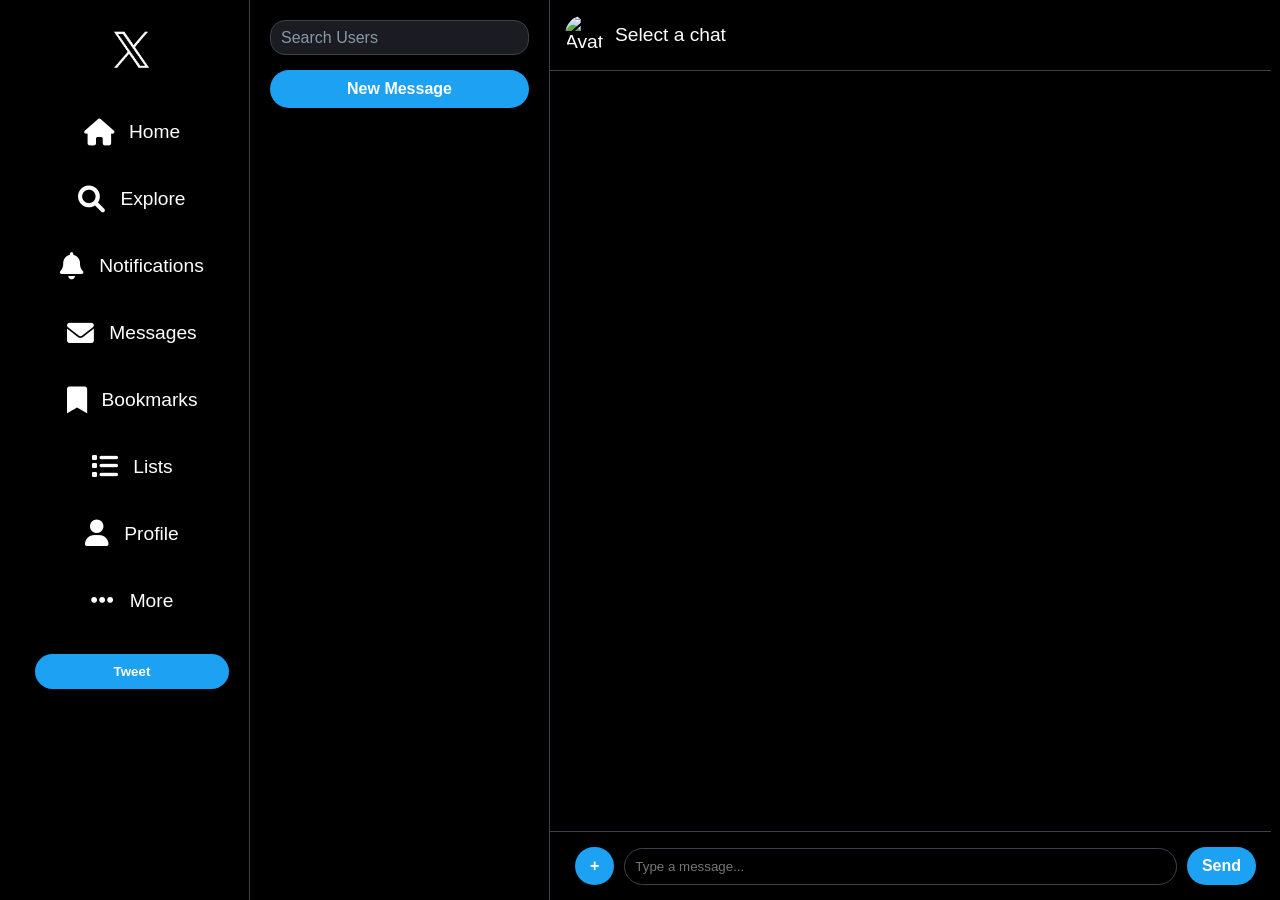
==== message.html @ 8210a0bb "Add files via upload" ====
<!DOCTYPE html>
<html lang="en">
<head>
    <meta charset="UTF-8">
    <meta name="viewport" content="width=device-width, initial-scale=1.0">
    <title>Messages</title>
    <link rel="stylesheet" href="https://cdnjs.cloudflare.com/ajax/libs/font-awesome/6.0.0-beta3/css/all.min.css">
    <link rel="icon" type="image/x-icon" href="x.png">
    <link rel="stylesheet" href="styles.css">
    <style>
        /* Message Styles Only */
        .messages-container {
            display: flex;
            width: calc(100% - 250px);
            margin-left: 250px;
            height: 100vh;
            background-color: #000;
        }

        .chat-content {
            width: 70%;
            display: flex;
            flex-direction: column;
            color: #ffffff;
            height: 100vh;
            background-color: #000;
        }

        .chat-header {
    display: flex;
    align-items: center;
    justify-content: space-between;
    font-size: 1.2em;
    padding: 15px;
    border-bottom: 1px solid #38444d;
    background-color: #000;
    color: #ffffff;
}

.chat-user-info {
    display: flex;
    align-items: center;
    gap: 10px; /* Space between avatar and username */
}

.chat-header .avatar {
    width: 40px;
    height: 40px;
    border-radius: 50%; /* Circular avatar */
}


        .chat-messages {
            flex-grow: 1;
            overflow-y: auto;
            padding: 20px;
            display: flex;
            flex-direction: column;
        }

 .message {
    display: block; /* Removed flex for alignment */
    word-wrap: break-word;
    overflow-wrap: break-word;
    font-size: 1em;
}

/* Sent Message - Right-Aligned */
.sent {
    align-self: flex-end; /* Align to the right */
    background-color: #1da1f2; /* Blue background */
    color: #ffffff; /* White text */
    border-radius: 12px 12px 0 12px; /* Rounded corners */
    text-align: right; /* Right-align text */
    padding: 10px 15px; /* Add some padding */
    margin-bottom: 10px; /* Space between messages */
    max-width: 60%; /* Prevent messages from being too wide */
    box-shadow: 0 2px 4px rgba(0, 0, 0, 0.1); /* Subtle shadow for depth */
}

/* Received Message - Left-Aligned */
.received {
    align-self: flex-start; /* Align to the left */
    background-color: #333; /* Dark background */
    color: #ffffff; /* White text */
    border-radius: 12px 12px 12px 0; /* Rounded corners */
    text-align: left; /* Left-align text */
    padding: 10px 15px; /* Add some padding */
    margin-bottom: 10px; /* Space between messages */
    max-width: 60%; /* Prevent messages from being too wide */
    box-shadow: 0 2px 4px rgba(0, 0, 0, 0.1); /* Subtle shadow for depth */
}


        .message-input {
            display: flex;
            padding: 15px;
            background-color: #000;
            border-top: 1px solid #38444d;
            align-items: center;
        }

        .message-input input[type="text"] {
            flex-grow: 1;
            padding: 10px;
            border: 1px solid #38444d;
            border-radius: 20px;
            background-color: #000;
            color: #ffffff;
            outline: none;
        }

        .message-input button {
            margin-left: 10px;
            padding: 10px 15px;
            background-color: #1da1f2;
            color: #ffffff;
            border: none;
            border-radius: 20px;
            cursor: pointer;
            font-weight: bold;
            font-size: 1em;
            transition: background-color 0.3s;
        }
        /* Enhanced Chat List CSS */
.chats-list {
    width: 30%;
    max-width: 300px;
    padding: 20px;
    background-color: #000;
    border-right: 1px solid #38444d;
    display: flex;
    flex-direction: column;
}

#searchUsers {
    border-radius: 15px;
    height: 35px;
    width: 100%;
    padding: 10px;
    border: 1px solid #38444d;
    background-color: #1a1c21;
    color: #ffffff;
    outline: none;
    font-size: 1em;
    margin-bottom: 15px;
}

#searchUsers::placeholder {
    color: #8899a6;
}

#newMessage {
    border-radius: 120px;
    padding: 10px 15px;
    background-color: #1da1f2;
    color: #ffffff;
    font-size: 1em;
    font-weight: bold;
    cursor: pointer;
    transition: background-color 0.3s;
    text-align: center;
    width: 100%;
    margin-bottom: 20px;
    border: none;
}

#newMessage:hover {
    background-color: #0d8bd7;
}

#chatListContainer {
    flex-grow: 1;
    overflow-y: auto;
    scrollbar-width: thin;
}

.chat {
    padding: 10px;
    border-radius: 8px;
    margin-bottom: 10px;
    cursor: pointer;
    transition: background-color 0.3s;
    background-color: #1a1c21;
    color: #ffffff;
    font-size: 1em;
    display: flex;
    align-items: center;
}

.chat:hover {
    background-color: #38444d;
}

.chat.active {
    background-color: #1da1f2;
    color: #ffffff;
}

/* Mobile-specific styles */
@media (max-width: 768px) {
    /* Ensure the chat list takes up full width next to the sidebar */
    .messages-container {
        display: flex;
        flex-direction: column;
        width: 100%;
        margin-left: 80px;
    }
    #searchUsers {
    border-radius: 15px;
    height: 35px;
    width: 144%;
    padding: 10px;
    border: 1px solid #38444d;
    background-color: #1a1c21;
    color: #ffffff;
    outline: none;
    font-size: 1em;
    margin-bottom: 15px;
}
#newMessage {
    border-radius: 120px;
    padding: 10px 15px;
    background-color: #1da1f2;
    color: #ffffff;
    font-size: 1em;
    font-weight: bold;
    cursor: pointer;
    transition: background-color 0.3s;
    text-align: center;
    width: 144%;
    margin-bottom: 20px;
    border: none;
}


    .chats-list {
        width: calc(100% - 70px); /* Adjust width to fill the screen next to the sidebar */
        padding:10px;
        background-color: #000;
        border-right: none;
    }

    .chat-content {
        display: none;
        width: 100%;
    }

    /* Show chat content when active */
    .chat-content.active {
        display: flex;
        flex-direction: column;
        width: 85%;
    }

    .chats-list.hidden {
        display: none;
    }

    /* Stylish Back Button for Mobile */
    .back-button {
        display: block;
        font-size: 1em;
        color: #1da1f2;
        cursor: pointer;
        padding: 10px;
        text-align: left;
        font-weight: bold;
        display: flex;
        align-items: center;
        gap: 5px;
    }

    .back-button i {
        font-size: 1.2em;
    }

    .back-button:hover {
        color: #0d8bd7;
    }
}

/* Hide the back button on desktop */
@media (min-width: 769px) {
    .back-button {
        display: none;
    }
}
.chat-media {
    max-width: 100%;
    max-height: 200px;
    border-radius: 8px;
    margin-top: 10px;
   
}

#clipper {
    margin-right: 10px;
    
}


    </style>
</head>
<body>
    <div class="sidebar">
        <h2>
            <img src="logo.png" alt="Logo" class="logo" onclick="location.reload()">
        </h2>
        <nav>
            <a href="sample.html"><i class="fas fa-home"></i> <span>Home</span></a>
            <a href="#"><i class="fas fa-search"></i> <span>Explore</span></a>
            <a href="#"><i class="fas fa-bell"></i> <span>Notifications</span></a>
            <a href="message.html"><i class="fas fa-envelope"></i> <span>Messages</span></a>
            <a href="#"><i class="fas fa-bookmark"></i> <span>Bookmarks</span></a>
            <a href="#"><i class="fas fa-list"></i> <span>Lists</span></a>
            <a href="profile.html"><i class="fas fa-user"></i> <span>Profile</span></a>
            <div class="more-container">
                <a href="#" class="more-button" onclick="toggleMoreMenu(event)">
                    <i class="fas fa-ellipsis-h"></i> <span>More</span>
                </a>
                <!-- Dropdown Menu -->
                <div class="mmore-dropdown" id="moreDropdown">
                    <button onclick="logout()">Logout</button>
                </div>
            </div>
        </nav>
    
       
            
    
        
        <button class="button" onclick="openTweetPopup()">Tweet</button>
        <div class="button-icon" onclick="openTweetPopup()"><i class="fas fa-feather"></i></div>
    </div>

    <!-- Main Messages Container -->
    <div class="messages-container">
        <!-- Chat List -->
        <div class="chats-list" id="chatList">
            <input type="text" id="searchUsers" placeholder="Search Users" oninput="showUserSuggestions()">
            <button id="newMessage" onclick="startNewChat()">New Message</button>
            <div id="chatListContainer"></div>
        </div>

 <!-- Chat Content Section -->
<div class="chat-content" id="chatContent">
    <div class="chat-header">
        <span class="back-button" onclick="showChatList()">
            <i class="fas fa-arrow-left"></i> Back
        </span>
        <div class="chat-user-info">
            <img id="chatUserAvatar" src="default-pic.jpg" alt="Avatar" class="avatar">
            <span id="chatUsername">Select a chat</span>
        </div>
    </div>
    
    <div id="chatMessages" class="chat-messages"></div>
    <div class="message-input">
        <input type="file" id="mediaInput" accept="image/*" style="display: none;" onchange="previewMedia(event)">
        <button id="clipper" onclick="triggerMediaUpload()">+</button>
        <input type="text" id="messageInput" placeholder="Type a message..." onkeypress="sendMessageOnEnter(event)">
        <button onclick="sendMessage()">Send</button>
    </div>
    <div id="mediaPreviewContainer" style="display: none; position: relative; margin-top: 10px;">
        <img id="mediaPreview" src="" alt="Preview" class="chat-media">
        <button onclick="removeMedia()" style="
            position: absolute;
            top: -10px;
            right: -10px;
            background: red;
            color: white;
            border: none;
            border-radius: 50%;
            cursor: pointer;
            width: 20px;
            height: 20px;
            font-size: 14px;
            line-height: 20px;
        ">×</button>
    </div>
    
    
</div>

    </div>

    <script>
        document.addEventListener("DOMContentLoaded", () => {
            loadChatList();
        });

        function loadChatList() {
            const chatListContainer = document.getElementById("chatListContainer");
            const user = users.find(u => u.username === user.username);

            const currentUser = JSON.parse(localStorage.getItem("loggedInUser"));

            chatListContainer.innerHTML = '';
            users.forEach(user => {
                if (user.username !== currentUser.username) {
                    const chatElement = document.createElement("div");
                    chatElement.className = "chat";
                    chatElement.textContent = user.displayName;
                    chatElement.onclick = () => loadChat(user);
                    chatListContainer.appendChild(chatElement);
                }
            });
        }
        function loadChat(user) {
    const loggedInUser = JSON.parse(localStorage.getItem("loggedInUser"));
    const chats = JSON.parse(localStorage.getItem("chats")) || {};
    const chatKey = [loggedInUser.username, user.username].sort().join("-");

    const messages = chats[chatKey] || [];

    // Display messages
    const chatMessages = document.getElementById("chatMessages");
    chatMessages.innerHTML = messages.map(msg => `
        <div class="${msg.sender === loggedInUser.username ? 'sent' : 'received'}">
            ${msg.content}
        </div>
    `).join("");

    // Save the selected chat for reference
    localStorage.setItem("selectedChatUser", JSON.stringify(user));
}



        function getChatKey(otherUsername) {
            const currentUser = JSON.parse(localStorage.getItem("loggedInUser"));
            return [currentUser.username, otherUsername].sort().join("-");
        }

// Update the displayMessage function to handle media
function displayMessage(message) {
    const chatMessages = document.getElementById("chatMessages");
    const loggedInUser = JSON.parse(localStorage.getItem("loggedInUser"));
    const isSent = message.sender === loggedInUser.username;

    const messageElement = document.createElement("div");
    messageElement.className = `message ${isSent ? 'sent' : 'received'}`;

    if (message.type === 'media' && message.media) {
        // If the message contains media, display it
        messageElement.innerHTML = `
            <div class="message-content">${message.content || ""}</div>
            <img src="${message.media}" alt="Media" class="chat-media">
        `;
    } else {
        // Display text-only message
        messageElement.innerHTML = `
            <div class="message-content">${message.content}</div>
        `;
    }

    chatMessages.appendChild(messageElement);
    scrollToBottom();
}



let selectedMedia = null; // Store the selected media

// Trigger the file input
function triggerMediaUpload() {
    document.getElementById("mediaInput").click();
}

// Preview the selected media
function previewMedia(event) {
    const file = event.target.files[0];
    if (file) {
        const reader = new FileReader();
        reader.onload = () => {
            selectedMedia = reader.result; // Store the base64-encoded media
            const mediaPreviewContainer = document.getElementById("mediaPreviewContainer");
            const mediaPreview = document.getElementById("mediaPreview");
            mediaPreview.src = reader.result;
            mediaPreviewContainer.style.display = "block";
        };
        reader.readAsDataURL(file);
    }
}
// Remove the selected media
function removeMedia() {
    selectedMedia = null;
    document.getElementById("mediaPreviewContainer").style.display = "none";
    document.getElementById("mediaInput").value = ""; // Reset the file input
}

// Update sendMessage function to handle media
function sendMessage() {
    const messageInput = document.getElementById("messageInput");
    const messageContent = messageInput.value.trim();

    if (!messageContent && !selectedMedia) return; // Ensure either text or media is sent

    const loggedInUser = JSON.parse(localStorage.getItem("loggedInUser"));
    const selectedChatUser = JSON.parse(localStorage.getItem("selectedChatUser"));

    const newMessage = {
        id: Date.now(),
        sender: loggedInUser.username,
        receiver: selectedChatUser.username,
        content: messageContent,
        media: selectedMedia, // Include media if present
        type: selectedMedia ? 'media' : 'text',
    };

    const chatKey = getChatKey(selectedChatUser.username);
    saveMessage(chatKey, newMessage);
    displayMessage(newMessage);

    // Reset input fields
    messageInput.value = "";
    removeMedia(); // Reset the media preview
    scrollToBottom();
}


function saveMessage(chatKey, message) {
    const chatData = JSON.parse(localStorage.getItem("chats")) || {};
    if (!chatData[chatKey]) chatData[chatKey] = [];
    chatData[chatKey].push(message);
    localStorage.setItem("chats", JSON.stringify(chatData));
}



        function sendMessageOnEnter(event) {
            if (event.key === "Enter") {
                event.preventDefault();
                sendMessage();
            }
        }

        function scrollToBottom() {
            const chatMessages = document.getElementById("chatMessages");
            chatMessages.scrollTop = chatMessages.scrollHeight;
        }

        // Function to toggle the visibility of the "More" dropdown menu
        function toggleMoreMenu(event) {
            event.preventDefault(); // Prevent link default behavior
            event.stopPropagation(); // Prevents event bubbling to other elements

            const moreDropdown = document.getElementById("moreDropdown");
            moreDropdown.style.display = (moreDropdown.style.display === "block") ? "none" : "block";
            
            // Close dropdown if clicking outside
            document.addEventListener("click", function closeMenu(e) {
                if (!moreDropdown.contains(e.target) && e.target !== event.currentTarget) {
                    moreDropdown.style.display = "none";
                    document.removeEventListener("click", closeMenu);
                }
            });
        }

// Logout function to confirm before logging out
function logout() {
    const confirmLogout = confirm("Are you sure you want to log out?");
    if (confirmLogout) {
        localStorage.removeItem("loggedInUser"); // Clear logged-in user data
        window.location.href = "login.html"; // Redirect to login page
    }
}


function loadChat(user) {
    // Update the username and profile picture in the chat header
    document.getElementById("chatUsername").textContent = user.displayName;
    document.getElementById("chatUserAvatar").src = user.profilePicture || "default-pic.jpg";

    document.getElementById("chatMessages").innerHTML = "";

    const chatData = JSON.parse(localStorage.getItem("chats")) || {};
    const chatKey = getChatKey(user.username);
    const messages = chatData[chatKey] || [];
    messages.forEach(message => displayMessage(message));
    scrollToBottom();
    localStorage.setItem("selectedChatUser", JSON.stringify(user));

    // For mobile, show chat content and hide the chat list
    document.getElementById("chatList").classList.add("hidden");
    document.getElementById("chatContent").classList.add("active");
}


function showChatList() {
    // For mobile, show chat list and hide chat content
    document.getElementById("chatList").classList.remove("hidden");
    document.getElementById("chatContent").classList.remove("active");
}
function showUserSuggestions() {
    const searchInput = document.getElementById("searchUsers").value.toLowerCase();
    const chatListContainer = document.getElementById("chatListContainer");
    const users = JSON.parse(localStorage.getItem("users")) || [];
    const loggedInUser = JSON.parse(localStorage.getItem("loggedInUser"));

    chatListContainer.innerHTML = ""; // Clear current suggestions

    const filteredUsers = users.filter(user =>
        user.username !== loggedInUser.username && // Exclude logged-in user
        (user.displayName.toLowerCase().includes(searchInput) || user.handle.toLowerCase().includes(searchInput))
    );

    filteredUsers.forEach(user => {
        const chatElement = document.createElement("div");
        chatElement.className = "chat";
        chatElement.textContent = user.displayName;
        chatElement.onclick = () => loadChat(user);
        chatListContainer.appendChild(chatElement);
    });
}

    </script>
</body>
</html>
---- styles.css ----
* {
    box-sizing: border-box;
    margin: 0;
    padding: 0;
}

/* Body Styling */
html, body {
    height: 100%;
    background-color: #000;
    color: #ffffff;
    font-family: Arial, sans-serif;
    overflow-x: hidden;
    display: flex;
    flex-direction: column;
}
        
/* Styles for the options icon and button */
.options {
    position: relative;
    font-size: 16px;
    color: #8899a6;
    cursor: pointer;
    margin-left: auto;
    padding: 10px;
    border-radius: 50%;
    transition: background-color 0.2s;
}

.options:hover {
    background-color: rgba(29, 155, 240, 0.1);
    color: #1DA1F2;
}

/* Styles for the dropdown menu */
.tweet-options-menu {
    position: absolute;
    right: 0;
    top: 300px;
    background-color: #ffffff;
    border-radius: 8px;
    box-shadow: 0 8px 16px rgba(0, 0, 0, 0.2);
    padding: 8px 0;
    display: none;
    z-index: 10;
    width: 150px;
    font-family: 'Segoe UI', Tahoma, Geneva, Verdana, sans-serif;
}

.tweet-options-menu button {
    width: 100%;
    background: none;
    border: none;
    padding: 10px 20px;
    cursor: pointer;
    text-align: left;
    font-size: 15px;
    color: #333;
    transition: background-color 0.15s;
}

.tweet-options-menu button:hover {
    background-color: #f7f9fa;
    color: #1DA1F2;
}

/* Icon style in the dropdown menu */
.tweet-options-menu button i {
    margin-right: 10px;
    color: #1DA1F2;
}



        /* Tweet Box */
        .tweet-box {
            background: #000;
            padding: 15px;
            border-bottom: 1px solid #38444d;
            display: flex;
            flex-direction: column;
            align-items: start;
        }
        #charCounter {
    font-size: 0.9em;
    color: #8899a6;
    margin-top: 5px;
    text-align: right;
}

.tweet-box .profile-pic {
    width: 50px;
    height: 50px;
    border-radius: 50%;
    background-size: cover;
    background-position: center;
    margin-right: 10px;
    /* Remove any specific background-image URL in CSS */
}

        .tweet-box textarea {
            width: 100%;
            border: none;
            resize: none;
            font-size: 1.1em;
            outline: none;
            padding: 8px;
            border-radius: 5px;
            background-color: #000;
            color: #ffffff;
        }

        .tweet-box textarea::placeholder {
            color: #8899a6;
        }

        .tweet-box .tweet-options {
            display: flex;
            align-items: center;
            justify-content: space-between;
            margin-top: 10px;
            width: 100%;
        }

        .tweet-box .tweet-options label,
        .tweet-box .tweet-options button {
            color: #fff;
            cursor: pointer;
            margin-right: 15px;
        }

        .tweet-box .tweet-options label input[type="file"] {
            display: none;
        }

        .tweet-box .tweet-button {
            background: #1DA1F2;
            color: #ffffff;
            padding: 10px 20px;
            border-radius: 20px;
            font-weight: bold;
            cursor: pointer;
            border: none;
            transition: background 0.3s ease;
            margin-left: auto;
        }

        .tweet-box .tweet-button:hover {
            background: #1a91da;
        }

        /* Tweets */
        .tweet {
            background: #000;
            padding: 15px 0;
            border-top: 1px solid #38444d;
            margin-bottom: 15px;
        }

        .tweet-header {
            display: flex;
            align-items: center;
        }

        .tweet-header .profile-pic {
            width: 50px;
            height: 50px;
            border-radius: 50%;
            background-size: cover;
            background-position: center;
            margin-right: 10px;
            /* Remove background color to ensure the image shows through */
        }
        

        .tweet-header .username {
            font-weight: bold;
            color: #ffffff;
            margin-right: 5px;
        }

        .tweet-header .handle {
            color: #8899a6;
        }

        .tweet-content {
            color: #e1e8ed;
            font-size: 1.1em;
            margin: 10px 0;
        }

        .tweet-actions {
            display: flex;
            flex-direction: row; /* Ensures icons are horizontally aligned */
            justify-content: space-around;
            color: #8899a6;
            font-size: 0.9em;
            gap: 15px; /* Add spacing between icons if needed */
            
        }
        .tweet-actions .liked i {
            color: red; /* Highlight for liked tweets */
        }
        #like-count {
            margin-left: 100px;
        }
        .tweet-actions .retweeted i {
            color: green; /* Highlight for retweeted tweets */
        }
        .tweet-actions div {
            display: flex;
            align-items: center;
            cursor: pointer;
            transition: color 0.2s ease;
        }
        
        .tweet-actions div:hover {
            color: #fff;
        }
        
  /* Enhanced Comment Section Styles */
/* Trending Sidebar Styling */
.trending-sidebar {
            position: fixed;
            right: 0;
            top: 0;
            width: 400px;
            padding: 20px;
            background: #000;
            height: 100vh;
            overflow-y: auto;
            z-index: 1;
            border-left: 1px solid #38444d;
        }

        /* Search Bar */
        .search-bar-container {
            position: relative;
        }

        .search-bar {
            display: flex;
            align-items: center;
            margin-bottom: 20px;
            background: #22303c;
            padding: 10px;
            border-radius: 20px;
        }

        .search-bar i {
            color: #8899a6;
            margin-right: 10px;
        }

        .search-bar input {
            width: 100%;
            font-size: 1em;
            color: #8899a6;
            background: transparent;
            border: none;
            outline: none;
        }

        /* Suggestions Card */
        .suggestions-card {
            display: none;
            position: absolute;
            top: 50px;
            width: 100%;
            background: #22303c;
            box-shadow: 0 4px 8px rgba(0, 0, 0, 0.2);
            border-radius: 10px;
            max-height: 200px;
            overflow-y: auto;
            z-index: 2;
        }

        .suggestion-item {
            padding: 10px;
            color: #ffffff;
            cursor: pointer;
            transition: background 0.2s ease;
        }

        .suggestion-item:hover {
            background: #fff;
        }

        /* Trending Section */
        .trending-section {
            margin-bottom: 20px;
        }

        .trending-section h3 {
            font-size: 1.2em;
            color: #fff;
            margin-bottom: 10px;
        }

        .trend {
            padding: 10px 0;
            border-top: 1px solid #38444d;
        }

        .trend-category {
            font-size: 0.85em;
            color: #8899a6;
        }

        .trend h4 {
            font-size: 1.1em;
            color: #fff;
            margin: 5px 0;
        }

        .trend p {
            font-size: 0.85em;
            color: #8899a6;
        }

        /* Who to Follow Section */
        .who-to-follow {
            margin-top: 20px;
        }

        .who-to-follow h3 {
            font-size: 1.2em;
            color: #ffffff;
            margin-bottom: 10px;
        }

        .follow-suggestion {
            display: flex;
            align-items: center;
            padding: 10px 0;
            border-top: 1px solid #38444d;
        }

        .profile-pic-suggestion {
            width: 40px;
            height: 40px;
            border-radius: 50%;
            background: #8899a6;
            margin-right: 10px;
        }

        .follow-info {
            flex: 1;
        }

        .follow-info .username {
            font-weight: bold;
            color: #ffffff;
            font-size: 0.9em;
            display: block;
        }

        .follow-info .handle {
            color: #8899a6;
            font-size: 0.85em;
        }

        .follow-button {
            background: #1DA1F2;
            color: #ffffff;
            padding: 6px 12px;
            border-radius: 20px;
            font-size: 0.85em;
            font-weight: bold;
            border: none;
            cursor: pointer;
            transition: background 0.3s ease;
        }

.follow-button:hover {
    background: #1a91da;
}

/* Responsive Styling */
@media (max-width: 992px) {
    .trending-sidebar {
        display: none;
    }
}
/* Suggestions Card */
.suggestions-card {
    display: none;
    position: absolute;
    top: 50px;
    width: 100%;
    background: #22303c;
    box-shadow: 0 4px 8px rgba(0, 0, 0, 0.2);
    border-radius: 10px;
    max-height: 200px;
    overflow-y: auto;
    z-index: 2;
}

.suggestion-item {
    padding: 10px;
    color: #ffffff;
    cursor: pointer;
    transition: background 0.2s ease;
}

.suggestion-item:hover {
    background: #1DA1F2;
}

/* Comment Section Container */
/* Comment Section - Initially Hidden */
.comments-section {
    background: #000;
    border-top: 1px solid #38444d;
    padding: 15px;
    margin-top: 10px;
    border-radius: 10px;
    display: none; /* Initially hidden */
}

/* Comment Input Field */
.comment-input {
    width: 100%;
    background: #22303c;
    border: none;
    color: #ffffff;
    padding: 10px;
    border-radius: 8px;
    font-size: 1em;
    margin-top: 10px;
    outline: none;
    resize: none;
    transition: border 0.2s ease;
}


.comment-input::placeholder {
    color: #8899a6;
}

/* Post Comment Button */
.comments-section button {
            background: #1DA1F2;
            border: none;
            color: #ffffff;
            padding: 10px 16px;
            border-radius: 50px;
            cursor: pointer;
            font-size: 0.85em;
            margin-top: 17px;
            float: right;
            margin-left: 10px;
            transition: background 0.3s ease;
        }
.comments-section button:hover {
    background: #1a91da;
}

/* Individual Comments Container */
.comments {
    margin-top: 15px;
    display: flex;
    flex-direction: column;
    gap: 12px;
}

/* Individual Comment */
.comment {
    display: flex;
    align-items: flex-start;
    background: #22303c;
    padding: 12px;
    border-radius: 8px;
    color: #e1e8ed;
    font-size: 0.9em;
    position: relative;
    transition: background 0.2s ease;
}

.comment:hover {
    background: #1d2731;
}

/* Comment User Avatar */
.comment .comment-avatar {
    width: 36px;
    height: 36px;
    border-radius: 50%;
    background: #8899a6;
    margin-right: 10px;
    flex-shrink: 0;
}

/* Comment Content */
.comment .comment-content {
    display: flex;
    flex-direction: column;
    width: 100%;
}

/* Username and Timestamp */
.comment .comment-header {
    display: flex;
    align-items: center;
    font-size: 0.85em;
    margin-bottom: 4px;
}

.comment .username {
    font-weight: bold;
    color: #ffffff;
    margin-right: 8px;
}

.comment .timestamp {
    color: #8899a6;
    font-size: 1.0em;
    margin-left: 10px;
}

/* Comment Text */
.comment .comment-text {
    color: #e1e8ed;
    line-height: 1.4;
    word-wrap: break-word;
    font-size: 1.0em;
    
}

/* Like and Reply Buttons */
.comment-actions {
    display: flex;
    gap: 10px;
    margin-top: 6px;
    font-size: 0.85em;
    color: #8899a6;
}

.comment-actions div {
    cursor: pointer;
    display: flex;
    align-items: center;
    transition: color 0.2s ease;
}

.comment-actions div:hover {
    color: #1DA1F2;
}

.comment-actions .icon {
    margin-right: 5px;
}

/* Reply Button */
.comment-actions .reply {
    color: #1DA1F2;
}

.reply-input {
    display: none;
    width: 90%;
    margin-top: 8px;
    background: #192734;
    border: 1px solid #38444d;
    color: #e1e8ed;
    padding: 8px;
    border-radius: 6px;
    font-size: 0.85em;
    outline: none;
}

.reply-input:focus {
    display: block;
}

.reply-button {
    margin-top: 5px;
    background: #1d9bf0;
    color: #ffffff;
    border: none;
    padding: 6px 10px;
    border-radius: 6px;
    font-size: 0.8em;
    cursor: pointer;
    transition: background 0.3s ease;
}

.reply-button:hover {
    background: #1a91da;
}
/* General Popup Styling */
.tweet-popup {
    display: none;
    position: fixed;
    top: 40%;
    left: 50%;
    transform: translate(-50%, -50%);
    background: #15202b;
    width: 100%;
    max-width: 600px;
    border-radius: 16px;
    box-shadow: 0 4px 20px rgba(0, 0, 0, 0.5);
    color: #ffffff;
    font-family: Arial, sans-serif;
    overflow: hidden;
}


.popup-header {
    display: flex;
    justify-content: space-between;
    align-items: center;
    padding: 15px 20px;
}

.popup-body {
    display: flex;
    align-items: flex-start;
    padding: 20px;
}

.popup-profile-pic {
    width: 48px;
    height: 48px;
    border-radius: 50%;
    background-size: cover;
    background-position: center;
    margin-right: 15px;
    flex-shrink: 0;
}

.text-media-container {
    display: flex;
    flex-direction: column;
    width: 100%;
}

#popupTweetInput {
    width: 100%;
    border: none;
    resize: none;
    font-size: 1.5em;
    background-color: transparent;
    color: #ffffff;
    outline: none;
}

.popup-media-preview {
    display: flex;
    justify-content: flex-start;
    align-items: flex-start;
    gap: 10px;
    flex-wrap: wrap;
    margin-bottom: 10px;
    position: relative;
}

.popup-media-preview img,
.popup-media-preview video {
    max-width: 100%;
    max-height: 150px;
    border-radius: 10px;
    position: relative;
}

.media-close-btn {
    position: absolute;
    top: 1px;
    right: 1px;
    background: rgba(21, 21, 21, 0.7);
    border-radius: 50%;
    color: #ffffff;
    font-size: 24px;
    cursor: pointer;
    width: 24px;
    height: 24px;
    display: flex;
    align-items: center;
    justify-content: center;
}

.close-btn {
    font-size: 24px;
    cursor: pointer;
    color: #ffffff;
    transition: background-color 0.3s;
    border-radius: 50%;
    padding: 5px;
}

.close-btn:hover {
    background-color: #333; /* Dark gray background */
}
.reply-setting {
    color: #1d9bf0;
    font-size: 0.9em;
    cursor: pointer;
    margin-left: -70px; /* Adjust spacing */
    
}
.popup-options {
    display: flex;
    align-items: center;
    justify-content: space-between;
    padding: 10px 20px;
    border-top: 1px solid #38444d;
}

.popup-left-options {
    display: flex;
    flex-direction: column;
}



.popup-tweet-icons {
    display: flex;
    gap: 15px;
}

.icon i {
    font-size: 1.3em;
    color: #1d9bf0;
    cursor: pointer;
}

.popup-tweet-button {
    background: #1DA1F2;
    color: #ffffff;
    padding: 8px 20px;
    border-radius: 20px;
    font-weight: bold;
    cursor: pointer;
    border: none;
    font-size: 1em;
}



        /* Footer */
        .footer {
            display: flex;
            flex-direction: column;
            align-items: center;
            padding: 20px;
            font-size: 0.9em;
            color: #8899a6;
            background-color: #000;
            text-align: center;
            border-top: 1px solid #38444d;
            width: 100%;
            margin-top: auto;
        }

        .footer nav {
            display: flex;
            flex-wrap: wrap;
            justify-content: center;
            gap: 15px;
            margin-bottom: 10px;
        }

        .footer a {
            color: #1DA1F2;
            text-decoration: none;
            font-size: 0.85em;
            padding: 5px;
        }

        .footer a:hover {
            text-decoration: underline;
        }
        .logo {
            width: 60px; /* Adjust size as needed */
            height: auto;
            cursor: pointer;
            padding-right: 1px;
        }
        
/* Sidebar Logo */







/* Sidebar Styling */
/* Sidebar */











.sidebar {
    width: 250px;
    background: #000;
    padding: 20px;
    position: fixed;
    padding-left: 35px;
    top: 0;
    bottom: 0;
    display: flex;
    flex-direction: column;
    align-items: flex-start;
    border-right: 1px solid #38444d;
    z-index: 1;
}

.sidebar h2 {
    color: #1DA1F2;
    font-size: 1.8em;
    margin-bottom: 20px;
    cursor: pointer;
    display: flex;
    align-items: center;
    justify-content: center;
    width: 100%;
}

/* Sidebar Links */
.sidebar a {
    color: #ffffff;
    text-decoration: none;
    font-size: 1.2em;
    margin: 10px 0;
    display: flex;
    align-items: center;
    padding: 8px;
    border-radius: 25px;
    transition: background 0.2s;
    width: 100%;
}

.sidebar a i {
    font-size: 1.4em;
    margin-right: 15px;
}

.sidebar a:hover {
    background: #22303c;
}

/* Tweet Button for Desktop */
.sidebar .button {
    background: #1DA1F2;
    color: #ffffff;
    font-weight: bold;
    padding: 10px 20px;
    border-radius: 30px;
    text-align: center;
    cursor: pointer;
    border: none;
    transition: background 0.3s ease;
    width: 100%;
    margin-top: 20px;
    display: block;
}

.sidebar .button:hover {
    background: #1a91da;
}

/* Mobile-only Tweet Icon */
.sidebar .button-icon {
    display: none;
}

/* Main Content */
.main-content {
    margin-left: 270px;
    width: 100%;
    max-width: 600px;
    padding: 20px;
    display: flex;
    flex-direction: column;
    flex: 1;
}

.main-header {
    font-size: 1.5em;
    font-weight: bold;
    color: #ffffff;
    border-bottom: 1px solid #38444d;
    padding-bottom: 10px;
    margin-bottom: 20px;
}





















/* Tweet Popup Button for Mobile */
@media (max-width: 768px) {
    .sidebar {
        width: 80px;
        align-items: center;
    }

    .main-content {
        margin-left: 100px;
    }

    .sidebar h2 {
        font-size: 1.6em;
        margin-bottom: 10px;
    }

    .sidebar a span {
        display: none;
    }

    .sidebar .button {
        display: none;
    }

    .sidebar .button-icon {
        display: block;
        font-size: 1.8em;
        color: #fff;
        cursor: pointer;
        position: fixed;
        bottom: 20px;
        left: 15px;
        background-color: #1DA1F2;
        width: 50px;
        height: 50px;
        border-radius: 50%;
        display: flex;
        align-items: center;
        justify-content: center;
        transition: background 0.3s ease;
    }

    .sidebar .button-icon:hover {
        background-color: #1a91da;
    }
}

/* Additional Styles for Sidebar Elements */
.sidebar nav {
    display: flex;
    flex-direction: column;
    width: 100%;
    align-items: center;
}

.sidebar nav a {
    padding: 10px;
    width: 100%;
    display: flex;
    align-items: center;
    justify-content: center;
    text-align: left;
}

/* Responsive */
@media (max-width: 576px) {
    .main-content {
        margin-left: 70px;
        padding: 10px;
    }

    .trending-sidebar {
        display: none;
    }
}
#scrollToTop {
    position: fixed;
    bottom: 30px;
    right: 30px;
    background-color: #1DA1F2;
    color: #ffffff;
    padding: 10px;
    border-radius: 50%;
    border: none;
    display: none;
    cursor: pointer;
}










/*this is the css for the login/signup page*/

/* Style for Delete Tweet Modal */
.tweet-actions button {
    background: none;
    border: none;
    color: #1DA1F2;
    cursor: pointer;
    font-size: 0.9em;
}












































/* THIS IS FOR THE PROFILE PAGE */




/* THIS IS FOR THE PROFILE PAGE */





/* Profile Page CSS */

/* General Reset */

/* Profile Page Styles */

.profile-content {
    margin-left: 270px;
    padding: 20px;
    max-width: 600px;
    color: #ffffff;
}
@media (max-width: 768px) {
    .profile-content {
        margin-left: 70px;
        padding: 20px;
    }
}

.profile-header {
    position: relative;
    text-align: center;
    background-color: #000;
    padding: auto;
}

.cover-image {
    width: 115%;
    height: auto;
    max-height: 200px;
    
}

.profile-picture-container {
    position: absolute;
    top: 140px;
    left: 20px;
    border-radius: 50%;
    border: 4px solid #000;
    
}

.profile-picture {
    width: 130px;
    height: 130px;
    border-radius: 50%;
    object-fit: cover;
}

.edit-profile-button {
    position: absolute;
   
   right: -80px;
    top: 210px;
    padding: 8px 20px;
    background: #1DA1F2;
    border: none;
    border-radius: 20px;
    font-weight: bold;
    color: #ffffff;
    cursor: pointer;
    transition: background 0.3s;
}

.edit-profile-button:hover {
    background: #1a91da;
}

.profile-info {
    padding-top: 110px;
    padding-bottom: 20px;
    text-align: LEFT;
}

.profile-info h1 {
    font-size: 1.8em;
    font-weight: bold;
    margin-bottom: 5px;
    
}

.profile-info p {
    color: #8899a6;
    margin: 5px 0;
}

.bio {
    color: #e1e8ed;
    margin-bottom: 10px;
}

.follower-stats {
    display: flex;
    justify-content: left;
    gap: 20px;
    font-size: 1em;
    color: #8899a6;
    margin: 10px 0;
}

.profile-nav {
    display: flex;
    gap: 20px;
    border-bottom: 1px solid #38444d;
    margin-bottom: 10px;
    padding-bottom: 10px;
    justify-content: center;
    margin-top: 30px;
}

.profile-nav a {
    color: #8899a6;
    font-size: 1em;
    text-decoration: none;
    padding: 5px;
    cursor: pointer;
}

.profile-nav a.active {
    color: #1DA1F2;
    border-bottom: 2px solid #1DA1F2;
}

.section {
    display: none;
}

.section.active {
    display: block;
}

.media-grid {
    display: grid;
    grid-template-columns: repeat(auto-fill, minmax(100px, 1fr));
    gap: 5px;
}

.media-grid img {
    width: 100%;
    height: auto;
    border-radius: 8px;
}

/* Edit Profile Modal Styling */

/* Modal Styles */
/* Edit Profile Modal */
.modal {
    display: none;
    position: fixed;
    z-index: 1000;
    left: 0;
    top: 0;
    width: 100%;
    height: 100%;
    background-color: rgba(0, 0, 0, 0.8); /* Darker backdrop */
    display: flex;
    justify-content: center;
    align-items: center;
    overflow-y: auto;
    
    padding: 20px;
}

.modal-content {
    background: #15202b;
    padding: 30px;
    border-radius: 12px;
    width: 90%;
    max-width: 500px;
    box-shadow: 0 4px 20px rgba(0, 0, 0, 0.6);
    animation: fadeIn 0.3s ease-in-out;
    color: #ffffff;
}

@keyframes fadeIn {
    from {
        opacity: 0;
        transform: scale(0.9);
    }
    to {
        opacity: 1;
        transform: scale(1);
    }
}

.modal-content h2 {
    text-align: center;
    color: #1DA1F2;
    font-size: 1.8em;
    margin-bottom: 20px;
    border-bottom: 1px solid #38444d;
    padding-bottom: 10px;
}

.modal-content .input-group {
    margin-bottom: 20px;
}

.modal-content .input-group label {
    display: block;
    color: #8899a6;
    font-size: 1em;
    margin-bottom: 8px;
}

.modal-content .input-group input,
.modal-content .input-group textarea {
    width: 100%;
    padding: 10px;
    border-radius: 8px;
    background: #22303c;
    border: 1px solid #38444d;
    color: #ffffff;
    font-size: 1em;
    outline: none;
    resize: none;
}

.modal-content .input-group textarea {
    height: 80px;
}

.modal-content .preview-container {
    margin-top: 10px;
    text-align: center;
}

.modal-content .preview-image,
.modal-content .preview-cover {
    max-width: 100%;
    height: auto;
    border-radius: 10px;
    object-fit: cover;
    border: 2px solid #1DA1F2;
}

.preview-image {
    width: 100px;
    height: 100px;
    border-radius: 50%;
    margin-bottom: 10px;
}

.preview-cover {
    width: 100%;
    max-height: 150px;
    margin-bottom: 10px;
}

.save-profile-button {
    background: #1DA1F2;
    color: #ffffff;
    font-size: 1.1em;
    font-weight: bold;
    padding: 12px;
    width: 100%;
    border-radius: 30px;
    border: none;
    cursor: pointer;
    transition: background 0.3s ease;
}

.save-profile-button:hover {
    background: #1581c4;
}

.close {
    position: absolute;
    top: 15px;
    right: 20px;
    font-size: 1.5em; /* Adjust font size as needed */
    color: #ffffff;
    cursor: pointer;
    transition: transform 0.2s ease;
    background-color: #15202b;
    width: 30px; /* Ensure width and height are equal for a perfect circle */
    height: 30px;
    display: flex; /* Use flexbox */
    align-items: center; /* Vertically center the text */
    justify-content: center; /* Horizontally center the text */
    border-radius: 50%; /* Make it a circle */
    box-shadow: 0 0 5px rgba(0, 0, 0, 0.5); /* Optional for better visibility */
}

.close:hover {
    transform: scale(1.2); /* Slight zoom effect on hover */
    background-color: #1d2731; /* Optional hover background color */
}





/* this is the end of the css for the profile page*/








.suggestions-card {
    display: none;
    position: absolute;
    top: 50px;
    background: #22303c;
    box-shadow: 0 4px 8px rgba(0, 0, 0, 0.2);
    border-radius: 10px;
    width: 100%;
    max-height: 200px;
    overflow-y: auto;
    z-index: 10;
}

.suggestion-item {
    display: flex;
    align-items: center;
    padding: 10px;
    color: #ffffff;
    cursor: pointer;
    transition: background 0.2s ease;
}

.suggestion-item:hover {
    background: #083958;
}

.suggestion-profile-pic {
    width: 40px;
    height: 40px;
    border-radius: 50%;
    background-size: cover;
    background-position: center;
    margin-right: 10px;
}

.suggestion-username {
    font-weight: bold;
    color: #ffffff;
}

.suggestion-handle {
    color: #8899a6;
    font-size: 0.9em;
    display: block;
}








/* Style for tweet actions */
.tweet-actions {
    display: flex;
    gap: 15px;
    align-items: center;
    color: #8899a6;
    font-size: 0.9em;
    transition: color 0.2s ease;
}

/* Larger font size for the counts */
.tweet-actions .icon {
    font-size: 1.1em; /* Icon size */
    display: flex;
    align-items: center;
}

.tweet-actions span {
    font-size: 1.2em; /* Larger size for counts */
    margin-left: 5px;
}
.tweet-actions button {
    background: none;
    border: none;
    display: flex;
    align-items: center;
    gap: 5px;
    color: #657786; /* Default text color */
    cursor: pointer;
    font-size: 14px;
    padding: 5px;
}

.tweet-actions button:hover {
    color: #1da1f2; /* Change color on hover */
}

.tweet-actions i {
    font-size: 16px; /* Icon size */
}



/* Heartbeat animation for the like icon */
.tweet-actions .icon .fa-heart.liked {
    color: red; /* Red color for liked heart */
    animation: heartBeat 0.5s ease-in-out; /* Trigger heartbeat animation */
}

@keyframes heartBeat {
    0% {
        transform: scale(1);
    }
    25% {
        transform: scale(1.3);
    }
    50% {
        transform: scale(1.1);
    }
    75% {
        transform: scale(1.3);
    }
    100% {
        transform: scale(1);
    }
}




















.more-container {
    position: relative;
    display: inline-block;
}

.mmore-dropdown {
    display: none;
    position: absolute;
    right: 0;
    background: #333;
    color: white;
    padding: 10px;
    border-radius: 50px;
    box-shadow: 0px 4px 8px rgba(0, 0, 0, 0.2);
    z-index: 1000; /* Ensure it stays on top */
}

.mmore-dropdown button {
    background: none;
    border: none;
    color: white;
    cursor: pointer;
    padding: 5px;
    text-align: left;
}

.mmore-dropdown button:hover {
    color: #1DA1F2;
}




/* Style for Clear Media 'X' button */
.clear-media-btn {
    position: absolute;
    top: 255px;
    right: 870px;
    background: rgba(37, 36, 36, 0.8); /* Dark semi-transparent background */
    color: #ffffff;
    border-radius: 50%;
    width: 20px;
    height: 20px;
    display: flex;
    align-items: center;
    justify-content: center;
    cursor: pointer;
    font-size: 16px;
    transition: background 0.2s;
}

.clear-media-btn:hover {
    background: rgba(255, 0, 0, 0.8); /* Slightly brighter on hover */
}


/* Character counter styling */
#charCounter, #popupCharCounter {
    font-size: 0.9em;
    color: #8899a6;
    margin-top: 5px;
    text-align: right;
}

/* Style when character limit is exceeded */
.over-limit {
    color: red; /* Red text for character limit warning */
    font-weight: bold;
}
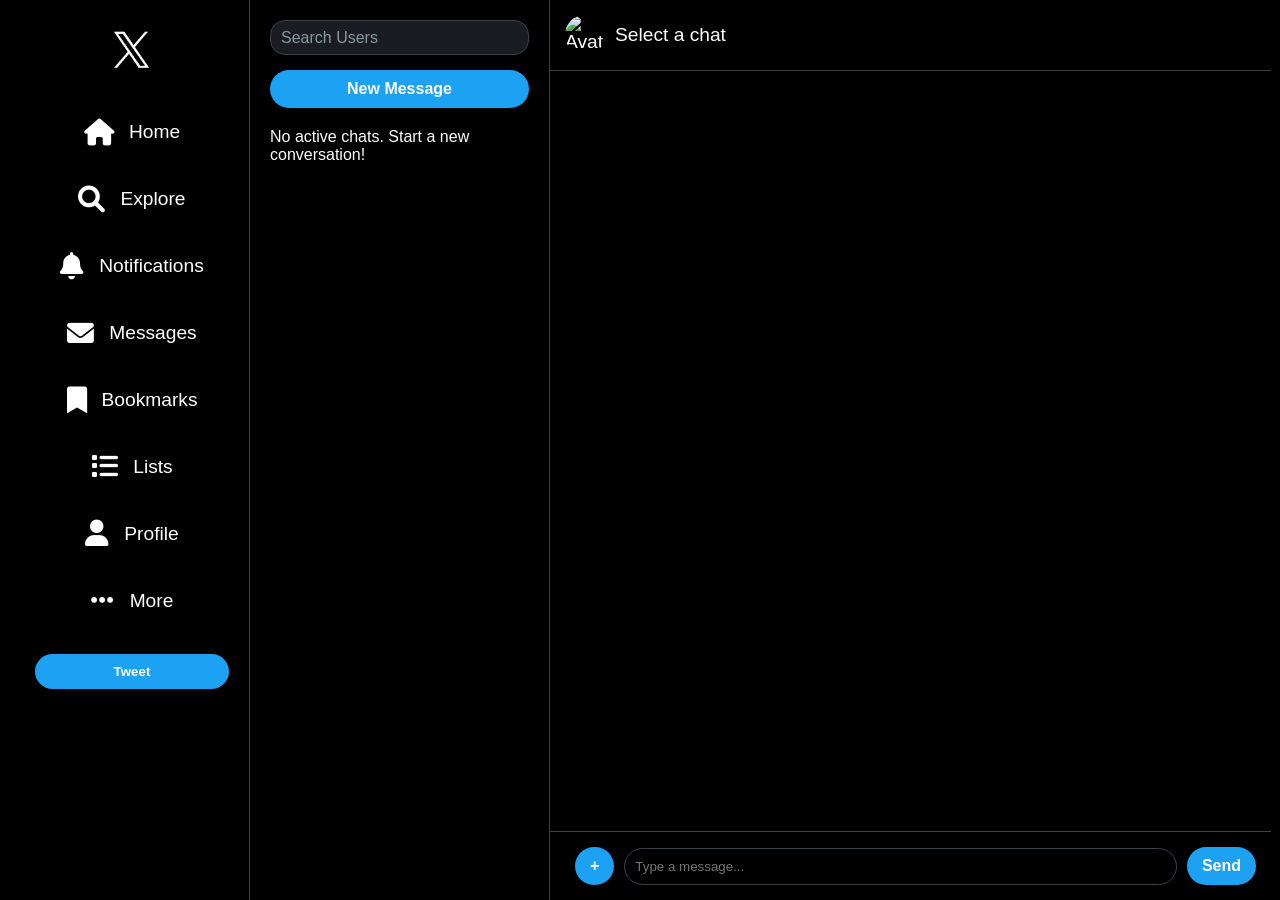
==== commit 4f9c492c: "Update message.html" ====
--- a/message.html
+++ b/message.html
@@ -56,13 +56,22 @@
             padding: 20px;
             display: flex;
             flex-direction: column;
-        }
-
- .message {
-    display: block; /* Removed flex for alignment */
+            overflow-y: scroll; /* Enables vertical scrolling */
+    -ms-overflow-style: none; /* Internet Explorer and Edge */
+    scrollbar-width: none; /* Firefox */
+        }
+        .chat-messages::-webkit-scrollbar {
+    display: none; /* Safari and Chrome */
+}
+
+.message {
+    position: relative; /* Ensure relative positioning for absolute child elements */
+    display: flex;
+    align-items: center;
     word-wrap: break-word;
     overflow-wrap: break-word;
     font-size: 1em;
+    padding-right: 40px; /* Space for the options icon */
 }
 
 /* Sent Message - Right-Aligned */
@@ -209,7 +218,7 @@
     #searchUsers {
     border-radius: 15px;
     height: 35px;
-    width: 144%;
+    width: 100%;
     padding: 10px;
     border: 1px solid #38444d;
     background-color: #1a1c21;
@@ -228,7 +237,7 @@
     cursor: pointer;
     transition: background-color 0.3s;
     text-align: center;
-    width: 144%;
+    width: 100%;
     margin-bottom: 20px;
     border: none;
 }
@@ -250,7 +259,7 @@
     .chat-content.active {
         display: flex;
         flex-direction: column;
-        width: 85%;
+        width: 100%;
     }
 
     .chats-list.hidden {
@@ -298,7 +307,290 @@
     margin-right: 10px;
     
 }
-
+.message-options {
+    position: absolute;
+    top: 10px;
+    right: 10px;
+    cursor: pointer;
+    font-size: 1.2em;
+    color: #888;
+    z-index: 1;
+}
+
+.message-options:hover {
+    color: #1da1f2;
+}
+
+/* Options Menu Styling */
+.options-menu {
+    position: absolute;
+    top: 30px;
+    right: 10px;
+    background-color: #222; /* Slightly lighter for better contrast */
+    border-radius: 12px; /* Rounded corners for a polished look */
+    box-shadow: 0 4px 6px rgba(0, 0, 0, 0.3); /* Stronger shadow for depth */
+    display: none;
+    z-index: 10;
+    padding: 8px 0; /* Padding around buttons for breathing room */
+    width:100px; /* Consistent width for all menus */
+    transition: opacity 0.3s ease-in-out; /* Smooth appearance transition */
+    opacity: 0;
+    transform: translateY(-10px); /* Subtle slide-down effect */
+    visibility: hidden;
+}
+
+.options-menu.show {
+    display: block;
+    opacity: 1;
+    transform: translateY(0);
+    visibility: visible;
+}
+
+.options-menu button {
+    background-color: transparent;
+    color: #ffffff;
+    border: none;
+    cursor: pointer;
+    font-size: 0.9em; /* Slightly larger for readability */
+    padding: 4px 8px; /* Comfortable button padding */
+    text-align: left;
+    width: 100%;
+    transition: background-color 0.3s ease, color 0.3s ease; /* Smooth hover effect */
+    border-radius: 6px; /* Rounded button edges */
+}
+
+.options-menu button:hover {
+    background-color: #222;
+    color: #ffffff;
+     /* Subtle zoom effect */
+}
+
+
+.fa-ellipsis-v {
+    font-size: 0.9em; /* Slightly larger for visibility */
+    color: #bbb; /* Soft gray for a neutral look */
+    cursor: pointer; /* Indicates interactivity */
+    transition: color 0.3s ease, transform 0.2s ease; /* Smooth hover and click effects */
+}
+
+.options-menu {
+    display: none; /* Hidden by default */
+}
+
+
+
+
+
+
+
+
+
+/* General Styling for Mobile */
+@media (max-width: 768px) {
+    /* Hide Sidebar on Mobile */
+    .sidebar {
+        display: none;
+    }
+
+    /* Main Content Adjustments */
+    .messages-container {
+        margin: 0;
+        width: 100%;
+        height: calc(100vh - 60px); /* Adjust for bottom navigation */
+        display: flex;
+        flex-direction: column;
+        background-color: #000;
+        margin-bottom: 100px;
+    }
+
+    .chat-content {
+        display: none; /* Hide by default */
+        flex-direction: column;
+        width: 100%;
+    }
+
+    /* Chat Content Active */
+    .chat-content.active {
+        display: flex;
+    }
+
+    /* Chat List for Mobile */
+    .chats-list {
+        width: 100%;
+        max-width: 100%;
+        padding: 15px;
+        background-color: #000;
+        border-right: none;
+    }
+
+    /* Back Button */
+    .back-button {
+        display: flex;
+        align-items: center;
+        gap: 8px;
+        color: #1da1f2;
+        cursor: pointer;
+        font-weight: bold;
+        font-size: 1em;
+        padding: 10px;
+        margin-bottom: 10px;
+    }
+
+    .back-button i {
+        font-size: 1.2em;
+    }
+
+    .back-button:hover {
+        color: #0d8bd7;
+    }
+
+    /* Chat List Hidden on Message View */
+    .chats-list.hidden {
+        display: none;
+    }
+
+    /* Chat Messages Adjustments */
+    .chat-messages {
+        flex-grow: 1;
+        overflow-y: auto;
+        padding: 15px;
+        padding-bottom: 100px; /* Space for input and navigation */
+        align-items: center; 
+        flex-direction: column;
+    }
+
+    /* Message Input Fixed at Bottom */
+    .message-input {
+    position: fixed;
+    bottom: 40px; /* Space for bottom navigation */
+    left: 0;
+    width: 100%;
+    padding: 10px 15px;
+    background-color: #000;
+    border-top: 1px solid #38444d;
+    z-index: 10;
+    display: flex;
+    gap: 10px;
+    align-items: center;
+}
+
+    .message-input input[type="text"] {
+        flex-grow: 1;
+        padding: 10px;
+        border-radius: 20px;
+        border: 1px solid #38444d;
+        background-color: #1a1c21;
+        color: #fff;
+        outline: none;
+    }
+
+    .message-input button {
+        background-color: #1da1f2;
+        color: #fff;
+        border-radius: 20px;
+        border: none;
+        padding: 8px 15px;
+        font-size: 1em;
+        font-weight: bold;
+        cursor: pointer;
+        transition: background-color 0.3s;
+    }
+
+    .message-input button:hover {
+        background-color: #0d8bd7;
+    }
+
+    /* Bottom Navigation Bar */
+    .bottom-nav {
+        display: flex;
+        position: fixed;
+        bottom: 0;
+        left: 0;
+        width: 100%;
+        background-color: #000;
+        border-top: 1px solid #38444d;
+        justify-content: space-around;
+        align-items: center;
+        padding: 10px 0;
+        z-index: 10;
+        box-shadow: 0 -2px 5px rgba(0, 0, 0, 0.2);
+    }
+
+    .bottom-nav .nav-item {
+        display: flex;
+        flex-direction: column;
+        align-items: center;
+        color: #8899a6;
+        font-size: 1em;
+        transition: color 0.3s;
+    }
+
+    .bottom-nav .nav-item i {
+        font-size: 1.5em;
+    }
+
+    .bottom-nav .nav-item:hover {
+        color: #1da1f2;
+    }
+
+    /* Chat Media Preview */
+    .chat-media {
+        max-width: 100%;
+        max-height: 200px;
+        border-radius: 8px;
+        margin-top: 10px;
+    }
+
+    #mediaPreviewContainer {
+    margin-top: 10px;
+    position: relative;
+    z-index: 5; /* Ensure it's above .chat-messages */
+    background-color: #1a1c21;
+    padding: 10px;
+    border-radius: 8px;
+    display: flex;
+    gap: 10px;
+    justify-content: flex-start;
+    align-items: center;
+}
+
+    #mediaPreviewContainer img,
+    #mediaPreviewContainer video {
+        max-width: 70%;
+        max-height: 150px;
+        border-radius: 8px;
+    }
+
+    #mediaPreviewContainer button {
+    background-color: red;
+    color: white;
+    border: none;
+    border-radius: 50%;
+    width: 25px;
+    height: 25px;
+    font-size: 1em;
+    cursor: pointer;
+    display: flex;
+    align-items: center;
+    justify-content: center;
+}
+}
+
+/* Larger Screens (Desktop) */
+@media (min-width: 769px) {
+    .bottom-nav {
+        display: none;
+    }
+
+    .chats-list {
+        width: 30%;
+    }
+
+    .chat-content {
+        display: flex;
+        width: 70%;
+    }
+}
 
     </style>
 </head>
@@ -363,7 +655,7 @@
         <button onclick="sendMessage()">Send</button>
     </div>
     <div id="mediaPreviewContainer" style="display: none; position: relative; margin-top: 10px;">
-        <img id="mediaPreview" src="" alt="Preview" class="chat-media">
+        <div id="mediaPreview"></div>
         <button onclick="removeMedia()" style="
             position: absolute;
             top: -10px;
@@ -381,79 +673,147 @@
     </div>
     
     
+    
 </div>
 
     </div>
-
-    <script>
-        document.addEventListener("DOMContentLoaded", () => {
-            loadChatList();
-        });
-
-        function loadChatList() {
-            const chatListContainer = document.getElementById("chatListContainer");
-            const user = users.find(u => u.username === user.username);
-
-            const currentUser = JSON.parse(localStorage.getItem("loggedInUser"));
-
-            chatListContainer.innerHTML = '';
-            users.forEach(user => {
-                if (user.username !== currentUser.username) {
-                    const chatElement = document.createElement("div");
-                    chatElement.className = "chat";
-                    chatElement.textContent = user.displayName;
-                    chatElement.onclick = () => loadChat(user);
-                    chatListContainer.appendChild(chatElement);
-                }
-            });
-        }
-        function loadChat(user) {
+ 
+    <div class="bottom-nav">
+        <a href="sample.html" class="nav-item">
+            <i class="fas fa-home"></i>
+            <span></span>
+        </a>
+        <a href="#" class="nav-item">
+            <i class="fas fa-search"></i>
+            <span></span>
+        </a>
+        <a href="message.html" class="nav-item">
+            <i class="fas fa-envelope"></i>
+            <span></span>
+        </a>
+        <a href="#" class="nav-item">
+            <i class="fas fa-bell"></i>
+            <span></span>
+        </a>
+        <a href="profile.html" class="nav-item">
+            <i class="fas fa-user"></i>
+            <span></span>
+        </a>
+    </div>
+   <script>
+    document.addEventListener("DOMContentLoaded", () => {
+        loadChatList(); // Load chat list on page load
+        const selectedChatUser = JSON.parse(localStorage.getItem("selectedChatUser"));
+        if (selectedChatUser) {
+            loadChat(selectedChatUser); // Automatically load the selected chat
+        } else {
+            document.title = "Messages"; // Set default title
+        }
+    });
+    
+    // Function to load the chat list
+    function loadChatList() {
+    const chatListContainer = document.getElementById("chatListContainer");
+    const chats = JSON.parse(localStorage.getItem("chats")) || {};
     const loggedInUser = JSON.parse(localStorage.getItem("loggedInUser"));
-    const chats = JSON.parse(localStorage.getItem("chats")) || {};
-    const chatKey = [loggedInUser.username, user.username].sort().join("-");
-
-    const messages = chats[chatKey] || [];
-
-    // Display messages
-    const chatMessages = document.getElementById("chatMessages");
-    chatMessages.innerHTML = messages.map(msg => `
-        <div class="${msg.sender === loggedInUser.username ? 'sent' : 'received'}">
-            ${msg.content}
-        </div>
-    `).join("");
-
-    // Save the selected chat for reference
-    localStorage.setItem("selectedChatUser", JSON.stringify(user));
-}
-
-
-
-        function getChatKey(otherUsername) {
-            const currentUser = JSON.parse(localStorage.getItem("loggedInUser"));
-            return [currentUser.username, otherUsername].sort().join("-");
-        }
-
-// Update the displayMessage function to handle media
-function displayMessage(message) {
+    const users = JSON.parse(localStorage.getItem("users")) || [];
+    const addedUsers = new Set(); // Track users already added to the chat list
+
+    chatListContainer.innerHTML = ""; // Clear current chat list
+
+    // Iterate over chat keys to populate the chat list
+    Object.keys(chats).forEach(chatKey => {
+        const participants = chatKey.split("-");
+        const otherUsername = participants.find(username => username !== loggedInUser.username);
+        if (addedUsers.has(otherUsername)) return; // Skip if user is already added
+
+        const user = users.find(u => u.username === otherUsername);
+        if (user) {
+            addedUsers.add(otherUsername); // Mark this user as added
+            const chatElement = document.createElement("div");
+            chatElement.className = "chat";
+            chatElement.textContent = user.displayName;
+            chatElement.onclick = () => loadChat(user);
+            chatListContainer.appendChild(chatElement);
+        }
+    });
+
+    if (!chatListContainer.innerHTML) {
+        chatListContainer.innerHTML = "<p>No active chats. Start a new conversation!</p>";
+    }
+}
+
+    
+    // Function to load a chat
+    function loadChat(user) {
+        // Update page title
+        document.title = `Messages / ${user.displayName}`;
+    
+        // Update chat header
+        document.getElementById("chatUsername").textContent = user.displayName;
+        document.getElementById("chatUserAvatar").src = user.profilePicture || "default-pic.jpg";
+    
+        // Load messages
+        const chatMessages = document.getElementById("chatMessages");
+        chatMessages.innerHTML = "";
+    
+        const loggedInUser = JSON.parse(localStorage.getItem("loggedInUser"));
+        const chatData = JSON.parse(localStorage.getItem("chats")) || {};
+        const chatKey = getChatKey(user.username);
+        const messages = chatData[chatKey] || [];
+    
+        messages.forEach((message, index) => displayMessage(message, index, chatKey));
+
+        scrollToBottom();
+    
+        // Save the selected chat user
+        localStorage.setItem("selectedChatUser", JSON.stringify(user));
+    
+        // For mobile view, toggle visibility of chat content
+        document.getElementById("chatList").classList.add("hidden");
+        document.getElementById("chatContent").classList.add("active");
+    }
+    
+    // Function to save messages in localStorage
+    function saveMessage(chatKey, message) {
+        const chatData = JSON.parse(localStorage.getItem("chats")) || {};
+        if (!chatData[chatKey]) chatData[chatKey] = [];
+        chatData[chatKey].push(message);
+        localStorage.setItem("chats", JSON.stringify(chatData));
+    
+        loadChatList(); // Reload chat list to include new chat
+    }
+    
+    // Function to display a message in the chat
+    function displayMessage(message, index, chatKey) {
     const chatMessages = document.getElementById("chatMessages");
     const loggedInUser = JSON.parse(localStorage.getItem("loggedInUser"));
     const isSent = message.sender === loggedInUser.username;
 
     const messageElement = document.createElement("div");
-    messageElement.className = `message ${isSent ? 'sent' : 'received'}`;
-
-    if (message.type === 'media' && message.media) {
-        // If the message contains media, display it
-        messageElement.innerHTML = `
-            <div class="message-content">${message.content || ""}</div>
-            <img src="${message.media}" alt="Media" class="chat-media">
-        `;
-    } else {
-        // Display text-only message
-        messageElement.innerHTML = `
-            <div class="message-content">${message.content}</div>
-        `;
-    }
+    messageElement.className = `message ${isSent ? "sent" : "received"}`;
+
+    let mediaContent = "";
+    if (message.type === "media" && message.media) {
+        if (message.media.type.startsWith("image/")) {
+            mediaContent = `<img src="${message.media.src}" alt="Image" class="chat-media">`;
+        } else if (message.media.type.startsWith("video/")) {
+            mediaContent = `<video controls class="chat-media">
+                                <source src="${message.media.src}" type="${message.media.type}">
+                                Your browser does not support the video tag.
+                            </video>`;
+        }
+    }
+
+    messageElement.innerHTML = `
+        ${mediaContent || `<div class="message-content">${message.content}</div>`}
+        <div class="message-options">
+            <i class="fas fa-ellipsis-v" onclick="toggleOptions(${index})"></i>
+            <div class="options-menu" id="options-${index}">
+                <button onclick="deleteMessage('${chatKey}', ${index})">Delete</button>
+            </div>
+        </div>
+    `;
 
     chatMessages.appendChild(messageElement);
     scrollToBottom();
@@ -461,160 +821,164 @@
 
 
 
-let selectedMedia = null; // Store the selected media
-
-// Trigger the file input
-function triggerMediaUpload() {
-    document.getElementById("mediaInput").click();
-}
-
-// Preview the selected media
-function previewMedia(event) {
+
+    
+    // Function to scroll to the bottom of the chat
+    function scrollToBottom() {
+        const chatMessages = document.getElementById("chatMessages");
+        chatMessages.scrollTop = chatMessages.scrollHeight;
+    }
+    
+    // Update page title when returning to the chat list
+    function showChatList() {
+        document.title = "Messages";
+        document.getElementById("chatList").classList.remove("hidden");
+        document.getElementById("chatContent").classList.remove("active");
+    }
+    
+    // Triggered when sending a message
+    function sendMessage() {
+        const messageInput = document.getElementById("messageInput");
+        const messageContent = messageInput.value.trim();
+    
+        const loggedInUser = JSON.parse(localStorage.getItem("loggedInUser"));
+        const selectedChatUser = JSON.parse(localStorage.getItem("selectedChatUser"));
+        if (!selectedChatUser || (!messageContent && !selectedMedia)) return;
+    
+        const message = {
+        sender: loggedInUser.username,
+        receiver: selectedChatUser.username,
+        content: messageContent,
+        media: selectedMedia, // Include media if selected
+        type: selectedMedia ? "media" : "text", // Distinguish media messages
+        timestamp: Date.now(),
+    };
+    
+        const chatKey = getChatKey(selectedChatUser.username);
+        saveMessage(chatKey, message);
+        displayMessage(message);
+    
+        messageInput.value = ""; // Clear the input field
+        removeMedia(); // Clear media preview
+    }
+    
+    // Utility function to generate a unique chat key
+    function getChatKey(otherUsername) {
+        const loggedInUser = JSON.parse(localStorage.getItem("loggedInUser"));
+        return [loggedInUser.username, otherUsername].sort().join("-");
+    }
+    
+    // Media handling
+    let selectedMedia = null;
+    let selectedMediaType = null;
+    
+    function triggerMediaUpload() {
+        document.getElementById("mediaInput").click();
+    }
+    
+    function previewMedia(event) {
     const file = event.target.files[0];
     if (file) {
         const reader = new FileReader();
         reader.onload = () => {
-            selectedMedia = reader.result; // Store the base64-encoded media
+            selectedMedia = { src: reader.result, type: file.type }; // Store media type and source
             const mediaPreviewContainer = document.getElementById("mediaPreviewContainer");
             const mediaPreview = document.getElementById("mediaPreview");
-            mediaPreview.src = reader.result;
+
+            if (file.type.startsWith("image/")) {
+                mediaPreview.innerHTML = `<img src="${reader.result}" alt="Preview" class="chat-media">`;
+            } else if (file.type.startsWith("video/")) {
+                mediaPreview.innerHTML = `<video controls class="chat-media">
+                                              <source src="${reader.result}" type="${file.type}">
+                                              Your browser does not support the video tag.
+                                          </video>`;
+            }
+
             mediaPreviewContainer.style.display = "block";
         };
         reader.readAsDataURL(file);
     }
 }
-// Remove the selected media
+
+
+    
 function removeMedia() {
     selectedMedia = null;
     document.getElementById("mediaPreviewContainer").style.display = "none";
     document.getElementById("mediaInput").value = ""; // Reset the file input
 }
 
-// Update sendMessage function to handle media
-function sendMessage() {
-    const messageInput = document.getElementById("messageInput");
-    const messageContent = messageInput.value.trim();
-
-    if (!messageContent && !selectedMedia) return; // Ensure either text or media is sent
-
-    const loggedInUser = JSON.parse(localStorage.getItem("loggedInUser"));
-    const selectedChatUser = JSON.parse(localStorage.getItem("selectedChatUser"));
-
-    const newMessage = {
-        id: Date.now(),
-        sender: loggedInUser.username,
-        receiver: selectedChatUser.username,
-        content: messageContent,
-        media: selectedMedia, // Include media if present
-        type: selectedMedia ? 'media' : 'text',
-    };
-
-    const chatKey = getChatKey(selectedChatUser.username);
-    saveMessage(chatKey, newMessage);
-    displayMessage(newMessage);
-
-    // Reset input fields
-    messageInput.value = "";
-    removeMedia(); // Reset the media preview
-    scrollToBottom();
-}
-
-
-function saveMessage(chatKey, message) {
-    const chatData = JSON.parse(localStorage.getItem("chats")) || {};
-    if (!chatData[chatKey]) chatData[chatKey] = [];
-    chatData[chatKey].push(message);
-    localStorage.setItem("chats", JSON.stringify(chatData));
-}
-
-
-
-        function sendMessageOnEnter(event) {
-            if (event.key === "Enter") {
-                event.preventDefault();
-                sendMessage();
-            }
-        }
-
-        function scrollToBottom() {
-            const chatMessages = document.getElementById("chatMessages");
-            chatMessages.scrollTop = chatMessages.scrollHeight;
-        }
-
-        // Function to toggle the visibility of the "More" dropdown menu
-        function toggleMoreMenu(event) {
-            event.preventDefault(); // Prevent link default behavior
-            event.stopPropagation(); // Prevents event bubbling to other elements
-
-            const moreDropdown = document.getElementById("moreDropdown");
-            moreDropdown.style.display = (moreDropdown.style.display === "block") ? "none" : "block";
-            
-            // Close dropdown if clicking outside
-            document.addEventListener("click", function closeMenu(e) {
-                if (!moreDropdown.contains(e.target) && e.target !== event.currentTarget) {
-                    moreDropdown.style.display = "none";
-                    document.removeEventListener("click", closeMenu);
-                }
-            });
-        }
-
-// Logout function to confirm before logging out
-function logout() {
-    const confirmLogout = confirm("Are you sure you want to log out?");
-    if (confirmLogout) {
-        localStorage.removeItem("loggedInUser"); // Clear logged-in user data
-        window.location.href = "login.html"; // Redirect to login page
-    }
-}
-
-
-function loadChat(user) {
-    // Update the username and profile picture in the chat header
-    document.getElementById("chatUsername").textContent = user.displayName;
-    document.getElementById("chatUserAvatar").src = user.profilePicture || "default-pic.jpg";
-
-    document.getElementById("chatMessages").innerHTML = "";
-
-    const chatData = JSON.parse(localStorage.getItem("chats")) || {};
-    const chatKey = getChatKey(user.username);
-    const messages = chatData[chatKey] || [];
-    messages.forEach(message => displayMessage(message));
-    scrollToBottom();
-    localStorage.setItem("selectedChatUser", JSON.stringify(user));
-
-    // For mobile, show chat content and hide the chat list
-    document.getElementById("chatList").classList.add("hidden");
-    document.getElementById("chatContent").classList.add("active");
-}
-
-
-function showChatList() {
-    // For mobile, show chat list and hide chat content
-    document.getElementById("chatList").classList.remove("hidden");
-    document.getElementById("chatContent").classList.remove("active");
-}
-function showUserSuggestions() {
-    const searchInput = document.getElementById("searchUsers").value.toLowerCase();
-    const chatListContainer = document.getElementById("chatListContainer");
-    const users = JSON.parse(localStorage.getItem("users")) || [];
-    const loggedInUser = JSON.parse(localStorage.getItem("loggedInUser"));
-
-    chatListContainer.innerHTML = ""; // Clear current suggestions
-
-    const filteredUsers = users.filter(user =>
-        user.username !== loggedInUser.username && // Exclude logged-in user
-        (user.displayName.toLowerCase().includes(searchInput) || user.handle.toLowerCase().includes(searchInput))
-    );
-
-    filteredUsers.forEach(user => {
-        const chatElement = document.createElement("div");
-        chatElement.className = "chat";
-        chatElement.textContent = user.displayName;
-        chatElement.onclick = () => loadChat(user);
-        chatListContainer.appendChild(chatElement);
+    
+    // Function to show user suggestions when searching
+    function showUserSuggestions() {
+        const searchInput = document.getElementById("searchUsers").value.toLowerCase();
+        const chatListContainer = document.getElementById("chatListContainer");
+        const users = JSON.parse(localStorage.getItem("users")) || [];
+        const loggedInUser = JSON.parse(localStorage.getItem("loggedInUser"));
+    
+        chatListContainer.innerHTML = ""; // Clear current suggestions
+    
+        const filteredUsers = users.filter(user =>
+            user.username !== loggedInUser.username &&
+            (user.displayName.toLowerCase().includes(searchInput) || user.handle.toLowerCase().includes(searchInput))
+        );
+    
+        filteredUsers.forEach(user => {
+            const chatElement = document.createElement("div");
+            chatElement.className = "chat";
+            chatElement.textContent = user.displayName;
+            chatElement.onclick = () => loadChat(user);
+            chatListContainer.appendChild(chatElement);
+        });
+    }
+    
+    // Logout function
+    function logout() {
+        if (confirm("Are you sure you want to log out?")) {
+            localStorage.removeItem("loggedInUser");
+            window.location.href = "login.html";
+        }
+    }
+
+    function sendMessageOnEnter(event) {
+    if (event.key === "Enter" && !event.shiftKey) {
+        event.preventDefault(); // Prevents adding a new line
+        sendMessage(); // Call the sendMessage function
+    }
+}
+
+
+
+
+function toggleOptions(index) {
+    const menu = document.getElementById(`options-${index}`);
+    const allMenus = document.querySelectorAll(".options-menu");
+    allMenus.forEach(m => {
+        if (m !== menu) {
+            m.classList.remove("show"); // Hide other menus
+        }
     });
-}
+    menu.classList.toggle("show"); // Toggle visibility of the current menu
+}
+
+
+
+
+
+function deleteMessage(chatKey, index) {
+    const chats = JSON.parse(localStorage.getItem("chats")) || {};
+    if (chats[chatKey]) {
+        chats[chatKey].splice(index, 1); // Remove the message
+        if (chats[chatKey].length === 0) delete chats[chatKey]; // Delete chat if empty
+        localStorage.setItem("chats", JSON.stringify(chats));
+        loadChat(JSON.parse(localStorage.getItem("selectedChatUser"))); // Reload chat
+    }
+}
+
 
     </script>
+    
+    
 </body>
 </html>
+
